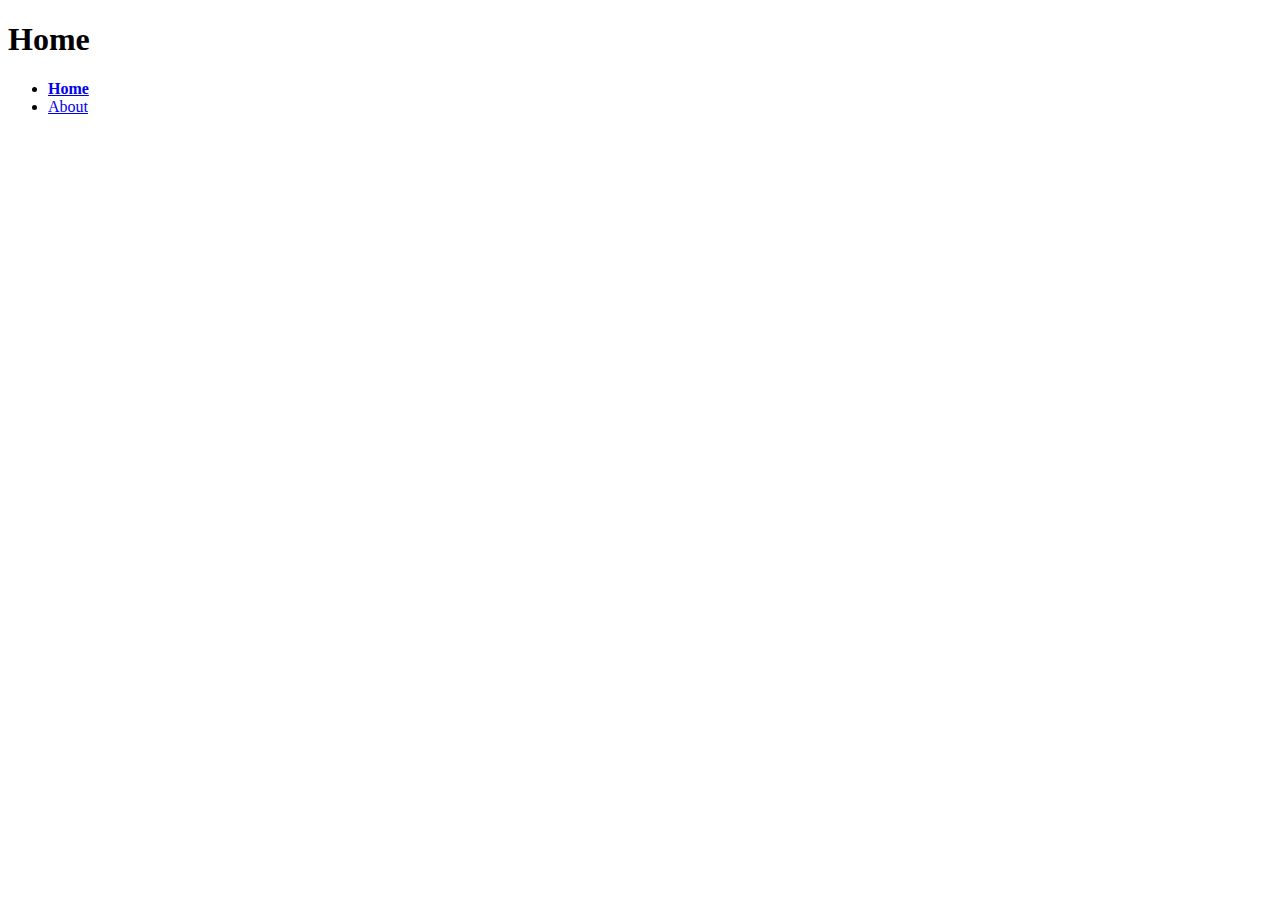
==== index.html @ 9724f836 "Initial commit" ====
<!DOCTYPE html>
<html lang="en">
  <head>
    <meta charset="UTF-8">
    <meta name="viewport" content="width=device-width, initial-scale=1.0">
    <meta http-equiv="X-UA-Compatible" content="ie=edge">
    <title>Homepage</title>
    <link rel="stylesheet" href="screen.css">
  </head>
  <body>
    <h1>Home</h1>
    <nav>
      <ul>
        <li><a href="index.html" class="active">Home</a></li>
        <li><a href="about.html">About</a></li>
      </ul>
    </nav>
    <script src="index.js"></script>
  </body>
</html>
---- screen.css ----
/* Add screen styles below */
a.active {
    font-weight: bold;
}
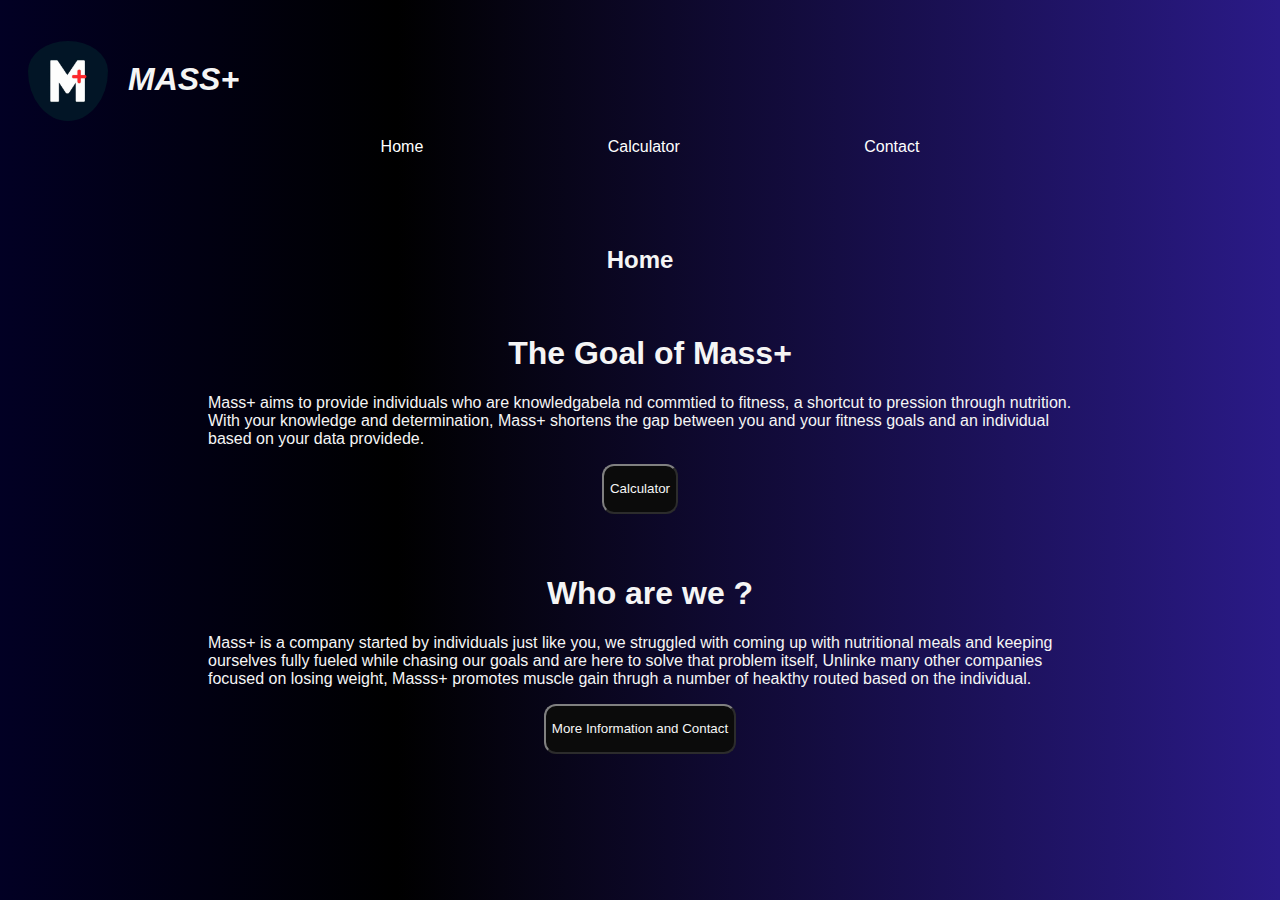
==== commit eefc8151: "update 1" ====
--- a/index.html
+++ b/index.html
@@ -1,20 +1,52 @@
-<!DOCTYPE html>
+<!DOCTYpE html>
 <html lang="en">
   <head>
-    <meta charset="UTF-8">
+    <meta charset="uTF-8">
     <meta name="viewport" content="width=device-width, initial-scale=1.0">
-    <meta http-equiv="X-UA-Compatible" content="ie=edge">
-    <title>Homepage</title>
-    <link rel="stylesheet" href="screen.css">
+    <meta http-equiv="X-ua-Compatible" content="ie=edge">
+    <title> MASS+ Homepage</title>
   </head>
+
   <body>
-    <h1>Home</h1>
-    <nav>
-      <ul>
+    <img id="logoimage" src="images/logo.jpg" alt="logo" style="width:80px;height: 80px;">
+    <h1 id="title1"> <em>MASS+</em></h1>
+  <section>
+    <header>
+    <nav align="center" class="links"> 
+      <ul id="navul"> 
+        <div class="navcont"></div>
         <li><a href="index.html" class="active">Home</a></li>
-        <li><a href="about.html">About</a></li>
+        <li><a href="Calculator.html">Calculator</a></li>
+        <li><a href="Contact.html">Contact</a></li>
+
       </ul>
     </nav>
+  </header>
+  </section>
+
+  <h2>Home</h2>
     <script src="index.js"></script>
-  </body>
-</html>
+
+<section>
+  <h1 align="center">The Goal of Mass+</h1>
+<p> Mass+ aims to provide individuals who are knowledgabela nd commtied to fitness, a shortcut to pression through nutrition. With your knowledge and determination, Mass+ shortens the gap between you and your fitness goals and an individual based on your data providede.</p>
+
+<div class="wrapper">
+<button id="button1"> Calculator</button>
+</div>
+</section>
+
+<section>
+  <h1 align="center">Who are we ? </h1>
+<p> Mass+ is a company started by individuals just like you, we struggled with coming up with nutritional meals and keeping ourselves fully fueled while chasing our goals and are here to solve that problem itself, Unlinke many other companies focused on losing weight, Masss+ promotes muscle gain thrugh a number of heakthy routed based on the individual.</p>
+</section>
+
+<div class="wrapper">
+<button  id="button2"> More Information and Contact</button>
+</div>
+
+
+<link rel="stylesheet" href="style.css">
+
+</body>
+</html>--- a/style.css
+++ b/style.css
@@ -0,0 +1,130 @@
+#logoimage {
+    float: left;
+    border-radius: 90%;
+    padding-top: 20px;
+    padding-right: 20px;
+    padding-left: 20px;
+ }
+
+ h2 {
+    text-align: center;
+ }
+
+ h1 {
+    padding-top: 40px;
+    padding-left: 20px;
+ }
+
+
+ body {
+   background: rgb(2,0,36);
+   background: linear-gradient(90deg, rgba(2,0,36,1) 0%, rgba(0,0,0,1) 31%, rgba(42,26,135,1) 100%);
+    color: whitesmoke;
+    font-family: 'Franklin Gothic Medium', 'Arial Narrow', Arial, sans-serif;
+ }
+
+
+ #navul {
+    display: inline;
+    text-align: center;
+    color: whitesmoke;
+    
+ }
+ .navbar a{
+   display: block;
+   color: whitesmoke;
+ }
+
+
+
+nav li { 
+   display: inline-block; 
+   margin-right: 80px; /* Adjust the value as needed */ 
+   padding-left: 100px;
+   padding-bottom: 70px;
+} 
+
+nav a { 
+   text-decoration: none; 
+   color: #ffffff; 
+} 
+
+
+ #button1 {
+    border: 2px outset rgb(255, 255, 255);
+    background-color: rgb(11, 11, 11);
+    color: whitesmoke ;
+   height:50px;
+   cursor:pointer;
+   position: relative;
+   text-align: center;
+   font-family:'Franklin Gothic Medium', 'Arial Narrow', Arial, sans-serif;
+   border-radius: 12px;
+   border-color: gray;
+  }
+  #button2 {
+    border: 2px outset rgb(255, 255, 255);
+   background-color: rgb(11, 11, 11);
+   color: whitesmoke ;
+   height:50px;
+   cursor:pointer;
+   text-align: center;
+   font-family:'Franklin Gothic Medium', 'Arial Narrow', Arial, sans-serif;
+   border-radius: 12px;
+   border-color: gray;
+  }
+
+  #button3 {
+    border: 2px outset rgb(255, 255, 255);
+   background-color: rgb(192, 76, 76);
+   height:50px;
+   cursor:pointer;
+   text-align: center;
+   border-radius: 12px;
+  }
+
+  p{
+    padding-left: 200px;
+    padding-right: 200px;
+  }
+
+  #family {
+    padding-left: 100px;
+    padding-right: 100px;
+  }
+
+  .wrapper {
+   text-align: center;
+  }
+
+  .button {
+   position: absolute;
+    top: 50%;
+  }
+
+#lifterimage{
+   float: left;
+   max-width: 300px;
+   max-height: 300px;
+   padding-bottom: 100px;
+   padding-left: 50px;
+   padding-right: 50px;
+}
+
+.row {
+   display: flex;
+ }
+ 
+ .column {
+   flex: 50%;
+ }
+
+ .container {
+   text-align: center;
+   padding-bottom: 100px;
+ }
+
+ #result {
+   text-align: center;
+   color: whitesmoke;
+ }
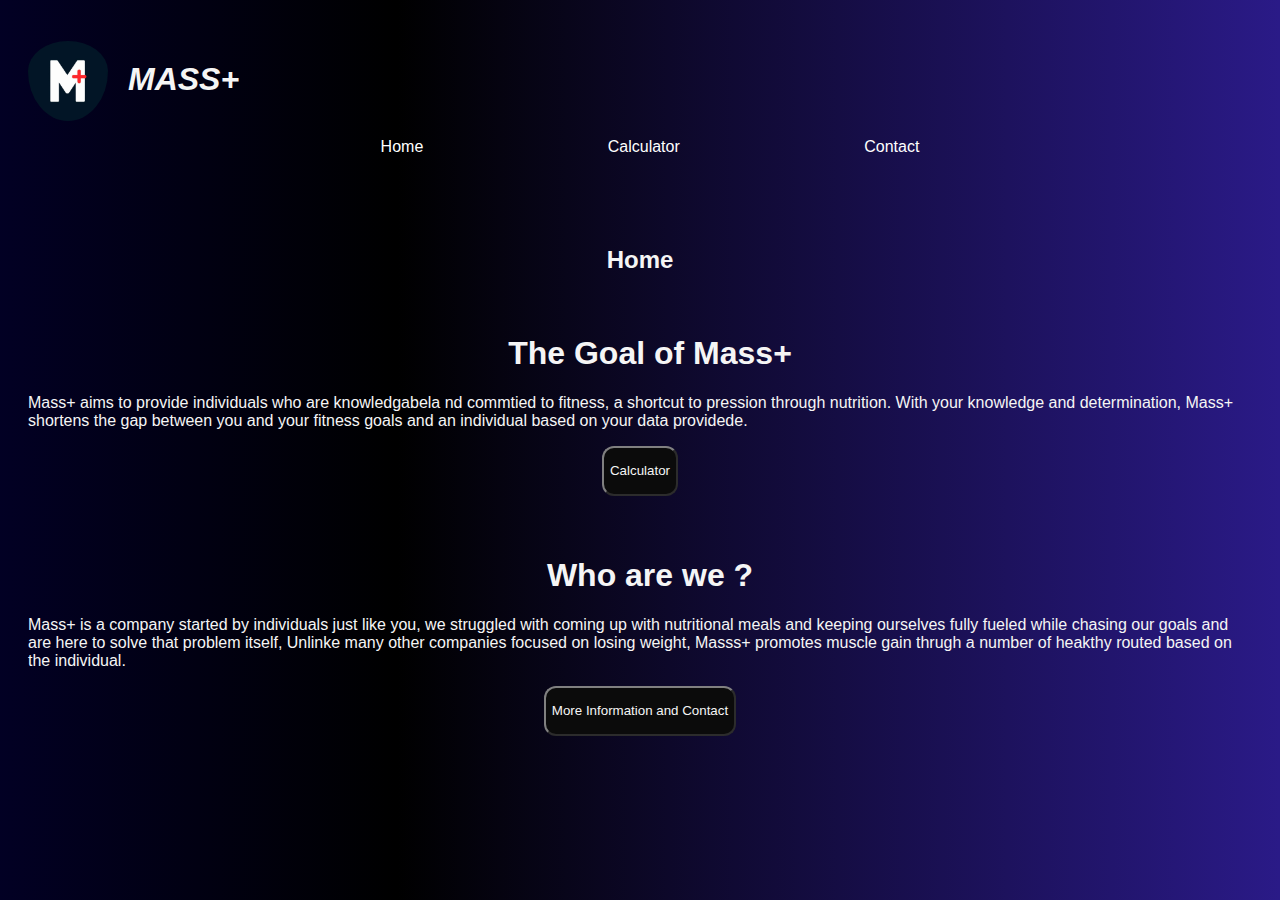
==== commit 34b01a11: "update 2" ====
--- a/index.html
+++ b/index.html
@@ -16,8 +16,8 @@
       <ul id="navul"> 
         <div class="navcont"></div>
         <li><a href="index.html" class="active">Home</a></li>
-        <li><a href="Calculator.html">Calculator</a></li>
-        <li><a href="Contact.html">Contact</a></li>
+        <li><a href="calculator.html">Calculator</a></li>
+        <li><a href="contact.html">Contact</a></li>
 
       </ul>
     </nav>
--- a/style.css
+++ b/style.css
@@ -84,8 +84,8 @@
   }
 
   p{
-    padding-left: 200px;
-    padding-right: 200px;
+    padding-left: 20px;
+    padding-right: 20px;
   }
 
   #family {
@@ -116,7 +116,7 @@
  }
  
  .column {
-   flex: 50%;
+   flex: 20%;
  }
 
  .container {
@@ -124,7 +124,13 @@
    padding-bottom: 100px;
  }
 
- #result {
-   text-align: center;
-   color: whitesmoke;
+ #mass1 {
+  text-align: center;
  }
+
+
+ #man {
+  height: 400px;
+  width: 500px;
+  padding-left: 400px;
+ }
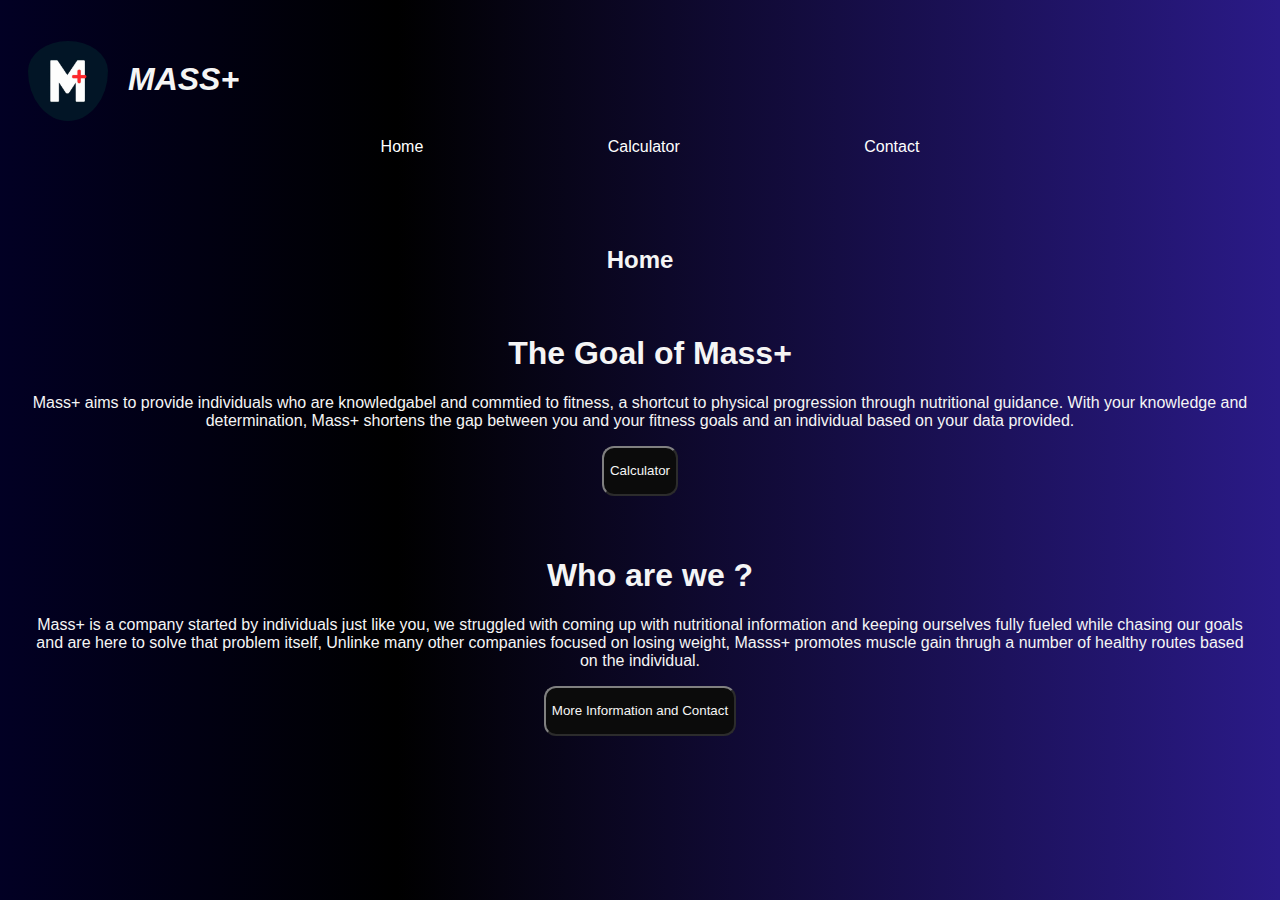
==== commit 22c0c2ba: "update 3" ====
--- a/index.html
+++ b/index.html
@@ -29,22 +29,26 @@
 
 <section>
   <h1 align="center">The Goal of Mass+</h1>
-<p> Mass+ aims to provide individuals who are knowledgabela nd commtied to fitness, a shortcut to pression through nutrition. With your knowledge and determination, Mass+ shortens the gap between you and your fitness goals and an individual based on your data providede.</p>
+<p> Mass+ aims to provide individuals who are knowledgabel and commtied to fitness, a shortcut to physical progression through nutritional guidance. With your knowledge and determination, Mass+ shortens the gap between you and your fitness goals and an individual based on your data provided.</p>
 
+<a href="calculator.html">
 <div class="wrapper">
 <button id="button1"> Calculator</button>
 </div>
 </section>
+</a>
 
 <section>
   <h1 align="center">Who are we ? </h1>
-<p> Mass+ is a company started by individuals just like you, we struggled with coming up with nutritional meals and keeping ourselves fully fueled while chasing our goals and are here to solve that problem itself, Unlinke many other companies focused on losing weight, Masss+ promotes muscle gain thrugh a number of heakthy routed based on the individual.</p>
+<p> Mass+ is a company started by individuals just like you, we struggled with coming up with nutritional information and keeping ourselves fully fueled while chasing our goals and are here to solve that problem itself, Unlinke many other companies focused on losing weight, Masss+ promotes muscle gain thrugh a number of healthy routes based on the individual.<p>
+
 </section>
 
+<a href="contact.html">
 <div class="wrapper">
 <button  id="button2"> More Information and Contact</button>
 </div>
-
+</a>
 
 <link rel="stylesheet" href="style.css">
 
--- a/style.css
+++ b/style.css
@@ -86,6 +86,7 @@
   p{
     padding-left: 20px;
     padding-right: 20px;
+    text-align: center;
   }
 
   #family {
@@ -134,3 +135,5 @@
   width: 500px;
   padding-left: 400px;
  }
+
+ 
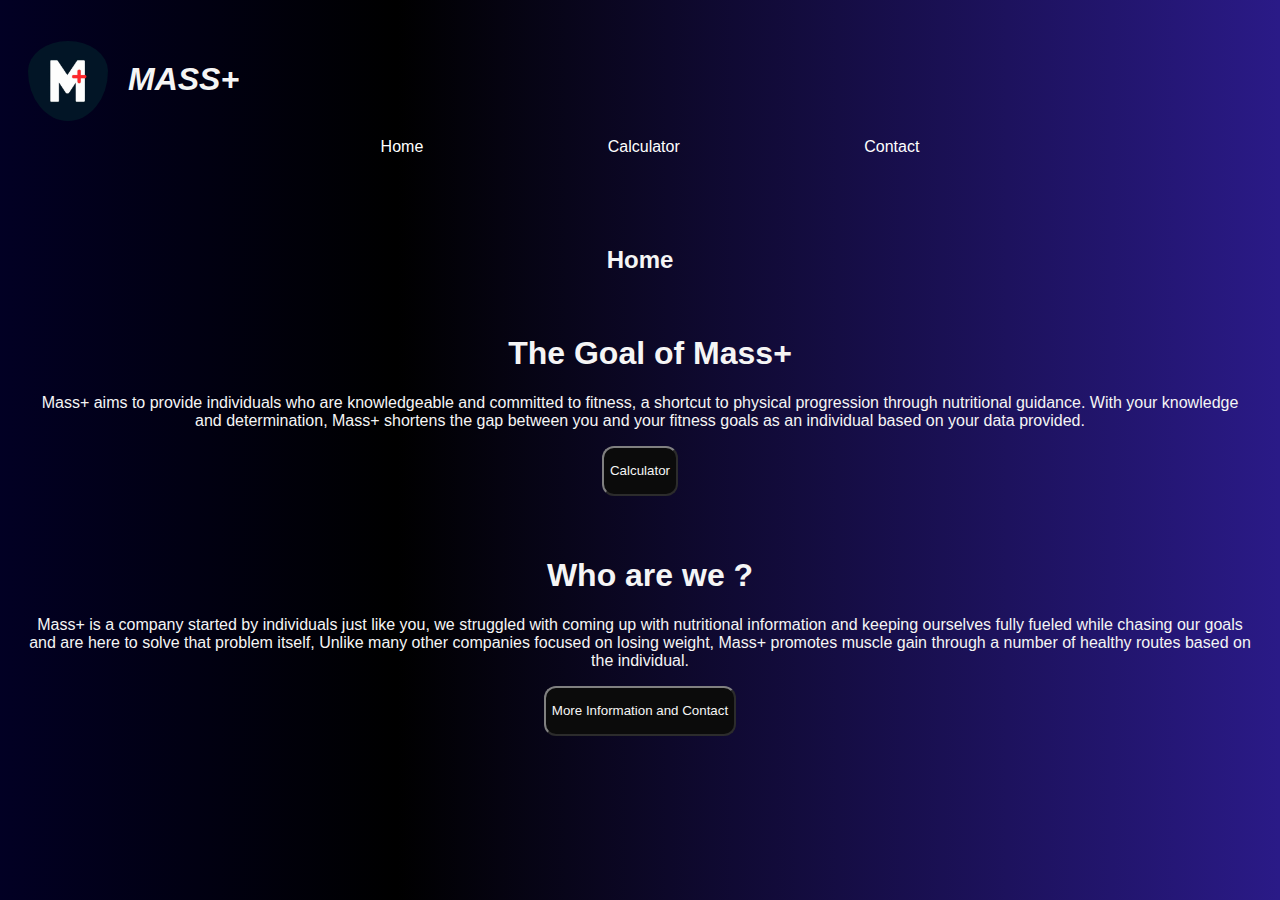
==== commit 6103fd0b: "touch up" ====
--- a/index.html
+++ b/index.html
@@ -29,7 +29,7 @@
 
 <section>
   <h1 align="center">The Goal of Mass+</h1>
-<p> Mass+ aims to provide individuals who are knowledgabel and commtied to fitness, a shortcut to physical progression through nutritional guidance. With your knowledge and determination, Mass+ shortens the gap between you and your fitness goals and an individual based on your data provided.</p>
+<p> Mass+ aims to provide individuals who are knowledgeable and committed to fitness, a shortcut to physical progression through nutritional guidance. With your knowledge and determination, Mass+ shortens the gap between you and your fitness goals as an individual based on your data provided.</p>
 
 <a href="calculator.html">
 <div class="wrapper">
@@ -40,7 +40,7 @@
 
 <section>
   <h1 align="center">Who are we ? </h1>
-<p> Mass+ is a company started by individuals just like you, we struggled with coming up with nutritional information and keeping ourselves fully fueled while chasing our goals and are here to solve that problem itself, Unlinke many other companies focused on losing weight, Masss+ promotes muscle gain thrugh a number of healthy routes based on the individual.<p>
+<p> Mass+ is a company started by individuals just like you, we struggled with coming up with nutritional information and keeping ourselves fully fueled while chasing our goals and are here to solve that problem itself, Unlike many other companies focused on losing weight, Mass+ promotes muscle gain through a number of healthy routes based on the individual.<p>
 
 </section>
 
